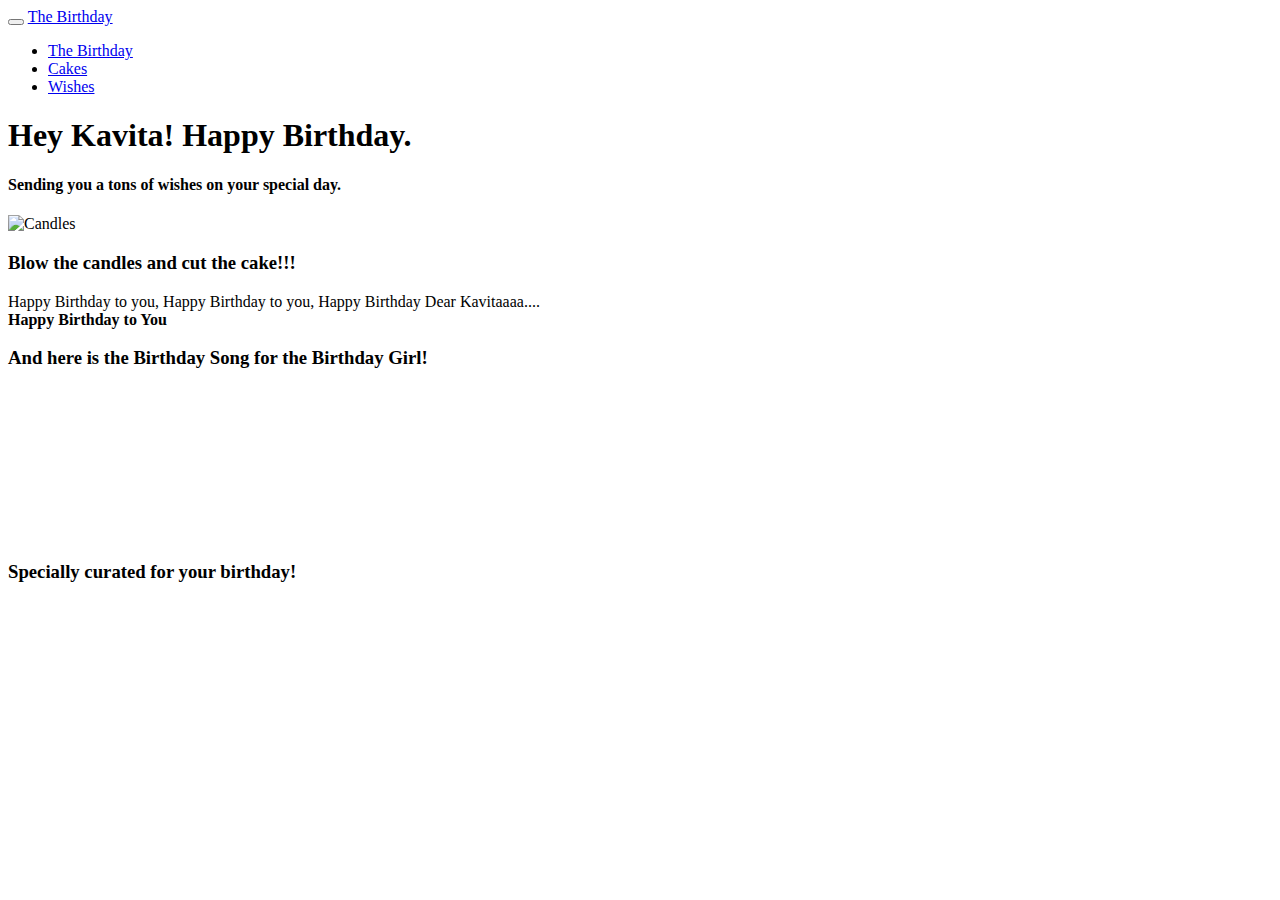
==== index.html @ 150cf218 "Added root files" ====
﻿<!DOCTYPE html>
<html lang="en">
<head>

    <meta charset="UTF-8">
    <meta http-equiv="X-UA-Compatible" content="IE=Edge">
    <meta name="description" content="This website is dedicated for the only one, Kavita! Wish you the best birthday, this year and every year here on!!">
    <meta name="keywords" content="happy,birthday,kavita">
    <meta name="author" content="himanshu">
    <meta name="viewport" content="width=device-width, initial-scale=1, maximum-scale=1">

    <title>Kavita | Happy Birthday 🎂</title>
    <link rel="stylesheet" href="css/bootstrap.min.css">
    <link rel="stylesheet" href="css/font-awesome.min.css">

    <link rel="shortcut icon" href="/favicon.ico" type="image/x-icon">
    <link rel="icon" href="/favicon.ico" type="image/x-icon">

    <!-- Main css -->
    <link rel="stylesheet" href="css/style.css">
    <link href="https://fonts.googleapis.com/css?family=Lora|Merriweather:300,400" rel="stylesheet">

</head>
<body>

    <!-- PRE LOADER -->

    <div class="preloader">
        <div class="sk-spinner sk-spinner-wordpress">
            <span class="sk-inner-circle"></span>
        </div>
    </div>

    <!-- Navigation section  -->

    <div class="navbar navbar-default navbar-static-top" role="navigation">
        <div class="container">

            <div class="navbar-header">
                <button class="navbar-toggle" data-toggle="collapse" data-target=".navbar-collapse">
                    <span class="icon icon-bar"></span>
                    <span class="icon icon-bar"></span>
                    <span class="icon icon-bar"></span>
                </button>
                <a href="index.html" class="navbar-brand">The Birthday</a>
            </div>
            <div class="collapse navbar-collapse">
                <ul class="nav navbar-nav navbar-right">
                    <li class="active"><a href="index.html">The Birthday</a></li>
                    <li><a href="cakes.html">Cakes</a></li>
                    <li><a href="wishes.html">Wishes</a></li>
                </ul>
            </div>
        </div>
    </div>

    <!-- Home Section -->

    <section id="home" class="main-home parallax-section">
        <div class="overlay"></div>
        <div id="particles-js"></div>
        <div class="container">
            <div class="row">

                <div class="col-md-12 col-sm-12">
                    <h1>Hey Kavita! Happy Birthday.</h1>
                    <h4>Sending you a tons of wishes on your special day.</h4>
                    <!--<a href="#blog" class="smoothScroll btn btn-default">Blow Candles</a>-->
                </div>

            </div>
        </div>
    </section>

    <!-- Blog Section -->

    <section id="blog">
        <div class="container">
            <div class="row">
                <div class="col-md-offset-1 col-md-10 col-sm-12">
                    <div class="blog-post-thumb">
                        <div class="blog-post-image">
                            <img src="images/candles.gif" class="img-responsive" alt="Candles" style="width:100%">
                            <!--<img src="images/blog-image1.jpg" class="img-responsive" alt="Blog Image">-->
                        </div>
                        <div class="blog-post-title">
                            <h3>Blow the candles and cut the cake!!!</h3>
                        </div>
                        <div class="blog-post-des">
                            <p>
                                Happy Birthday to you, Happy Birthday to you, Happy Birthday Dear Kavitaaaa.... <br />
                                <b>Happy Birthday to You</b>
                            </p>
                            <!--<a href="single-post.html" class="btn btn-default">Continue Reading</a>-->
                        </div>
                    </div>

                    <div class="blog-post-thumb">
                        <div class="blog-post-title">
                            <h3>And here is the Birthday Song for the Birthday Girl!</h3>
                        </div>
                        <div class="blog-post-video">
                            <div class="embed-responsive embed-responsive-16by9">
                                <!--<iframe class="embed-responsive-item" src="https://www.youtube.com/embed/Pgmx7z49OEk" allowfullscreen></iframe>-->
                                <iframe class="embed-responsive-item" src="https://www.youtube.com/embed/_z-1fTlSDF0?autoplay=0" frameborder="0" allow="accelerometer; autoplay; encrypted-media; gyroscope; picture-in-picture" allowfullscreen></iframe>
                            </div>
                        </div>
                    </div>
                </div>
            </div>
        </div>
    </section>

    <!-- Footer Section -->

    <footer>
        <div class="container">
            <div class="row">
                <div class="col-md-10 col-md-offset-1 col-sm-12">
                    <h3>Specially curated for your birthday!</h3>
                </div>
            </div>
        </div>
    </footer>

    <!-- Back top -->
    <a href="#back-top" class="go-top"><i class="fa fa-angle-up"></i></a>

    <!-- SCRIPTS -->

    <script src="js/jquery.js"></script>
    <script src="js/bootstrap.min.js"></script>
    <script src="js/particles.min.js"></script>
    <script src="js/app.js"></script>
    <script src="js/jquery.parallax.js"></script>
    <script src="js/smoothscroll.js"></script>
    <script src="js/custom.js"></script>

</body>
</html>
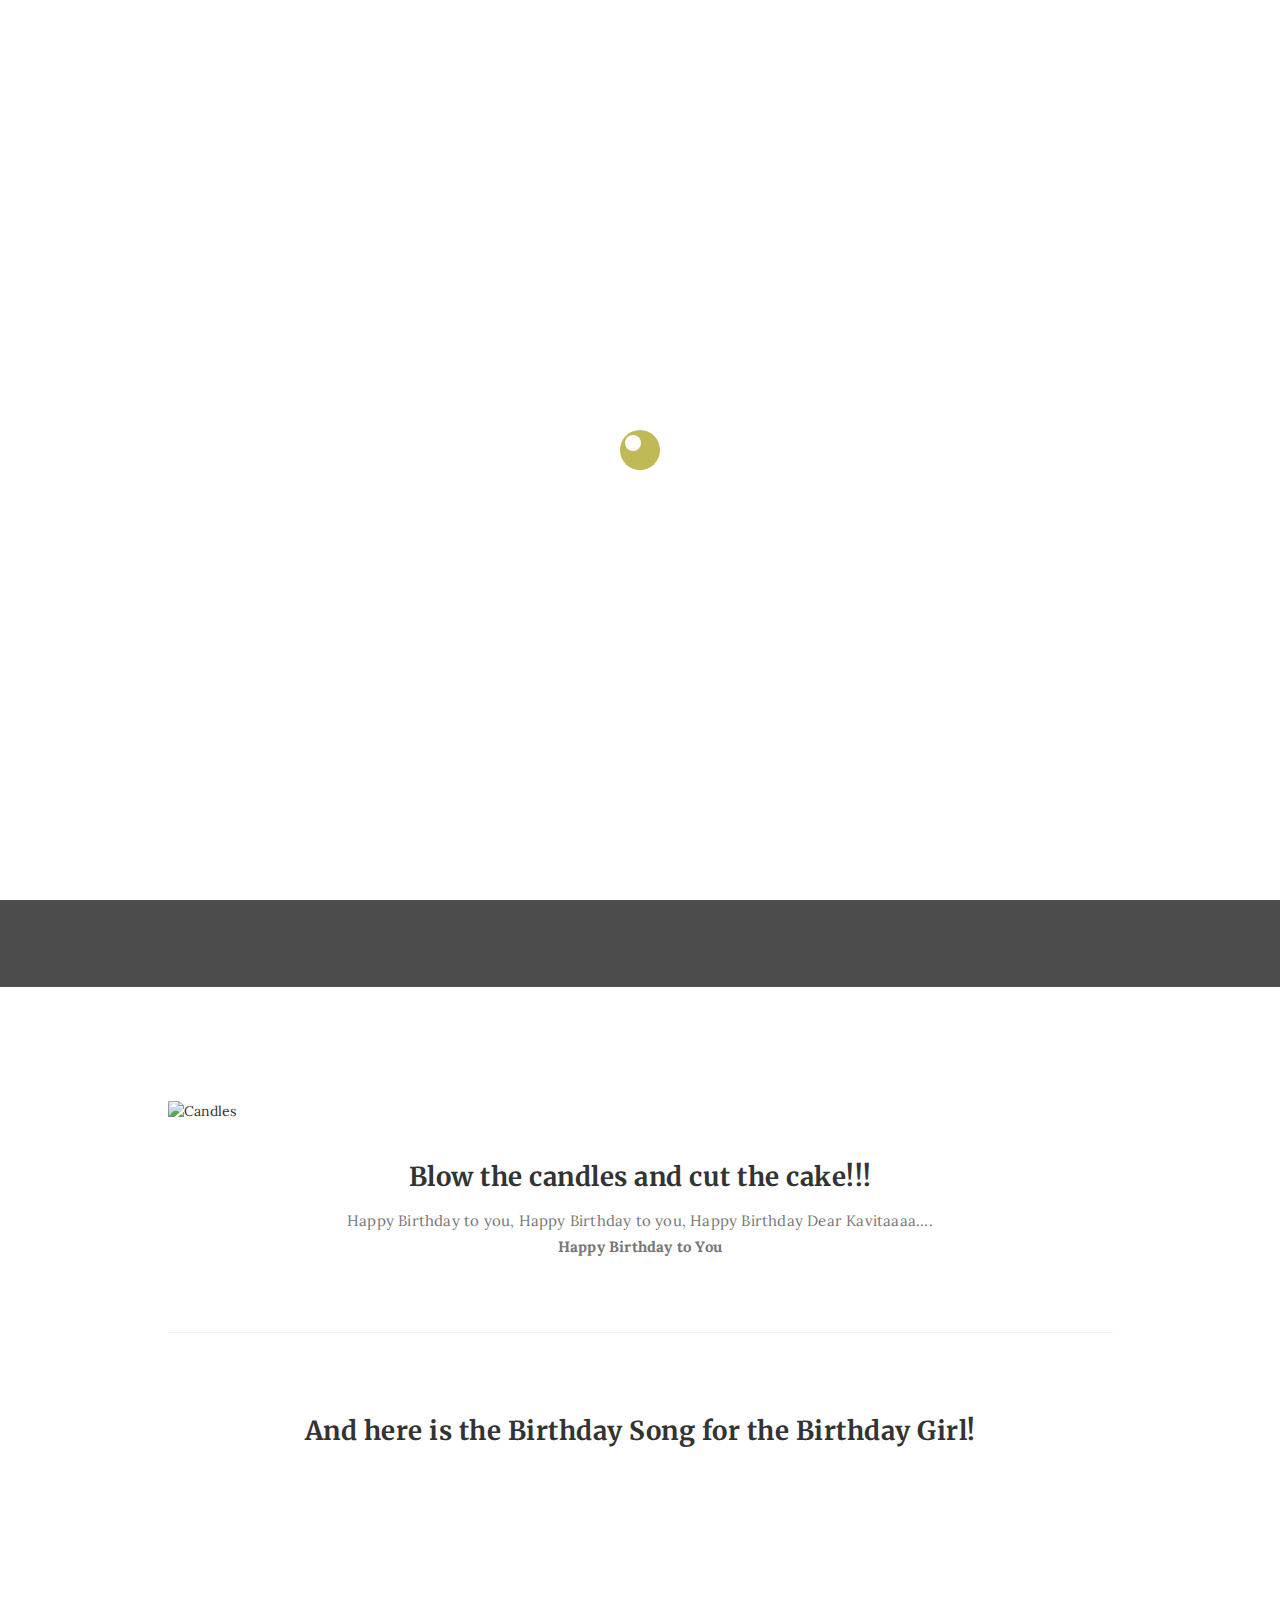
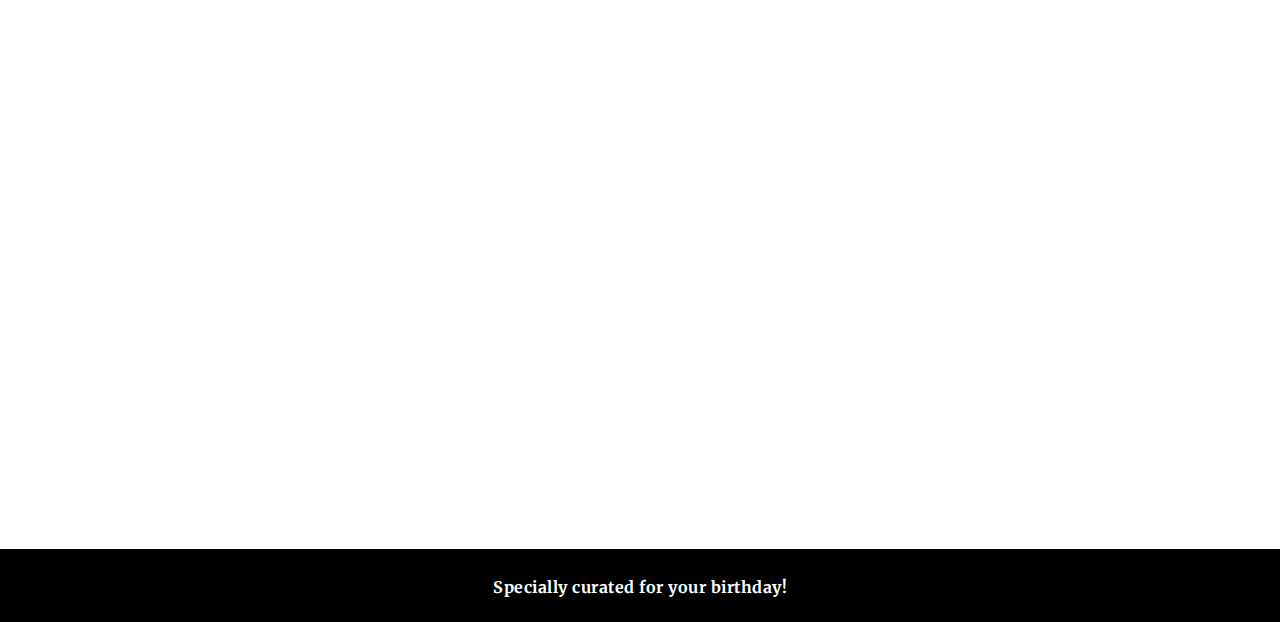
==== commit 4f8d299b: "Updated favicon" ====
--- a/index.html
+++ b/index.html
@@ -13,8 +13,8 @@
     <link rel="stylesheet" href="css/bootstrap.min.css">
     <link rel="stylesheet" href="css/font-awesome.min.css">
 
-    <link rel="shortcut icon" href="/favicon.ico" type="image/x-icon">
-    <link rel="icon" href="/favicon.ico" type="image/x-icon">
+    <link rel="shortcut icon" href="favicon.ico" type="image/x-icon">
+    <link rel="icon" href="favicon.ico" type="image/x-icon">
 
     <!-- Main css -->
     <link rel="stylesheet" href="css/style.css">
--- a/css/style.css
+++ b/css/style.css
@@ -0,0 +1,796 @@
+/*
+
+Template 2085 Neuron
+
+http://www.tooplate.com/view/2085-neuron
+
+*/
+
+body {
+    background: #ffffff;
+    font-family: 'Lora', serif;
+    font-style: normal;
+    font-weight: 300;
+    overflow-x: hidden;
+}
+
+
+/*---------------------------------------
+    Typorgraphy              
+-----------------------------------------*/
+
+h1, h2, h3, h4, h5, h6 {
+    font-family: 'Merriweather', serif;
+    font-style: normal;
+    font-weight: bold;
+    letter-spacing: 0.5px;
+}
+
+h1 {
+    font-size: 62px;
+    padding-bottom: 14px;
+    margin-bottom: 0px;
+}
+
+h2 {
+    font-size: 32px;
+}
+
+h2, h3 {
+    padding-bottom: 6px;
+    text-align: center;
+}
+
+h3 {
+    font-size: 26px;
+}
+
+h4 {
+    color: #666;
+    font-size: 12px;
+    font-weight: normal;
+    letter-spacing: 2px;
+}
+
+p {
+    color: #777;
+    font-size: 15px;
+    font-weight: 300;
+    line-height: 26px;
+    letter-spacing: 0.2px;
+    text-align: center;
+}
+
+.btn-success:focus {
+    background-color: #000;
+    border-color: transparent;
+}
+
+
+/*---------------------------------------
+    General               
+-----------------------------------------*/
+
+html {
+    -webkit-font-smoothing: antialiased;
+}
+
+a {
+    color: #4d638c;
+    -webkit-transition: 0.5s;
+    -o-transition: 0.5s;
+    transition: 0.5s;
+    text-decoration: none !important;
+}
+
+    a:hover, a:active, a:focus {
+        color: #4d638c;
+        outline: none;
+    }
+
+* {
+    -webkit-box-sizing: border-box;
+    -moz-box-sizing: border-box;
+    box-sizing: border-box;
+}
+
+    *:before,
+    *:after {
+        -webkit-box-sizing: border-box;
+        -moz-box-sizing: border-box;
+        box-sizing: border-box;
+    }
+
+#about,
+#gallery,
+#contact,
+#blog,
+#blog-single-post {
+    padding-top: 60px;
+    padding-bottom: 80px;
+}
+
+.main-about,
+.main-single-post,
+.main-gallery,
+.main-contact {
+    height: 65vh;
+}
+
+.overlay {
+    background: rgba(0,0,0,0.7 );
+    width: 100%;
+    height: 100vh;
+    position: absolute;
+    top: 0;
+    left: 0;
+    right: 0;
+    bottom: 0;
+}
+
+.parallax-section {
+    background-attachment: fixed !important;
+    background-size: cover !important;
+    overflow: hidden;
+}
+
+
+/*---------------------------------------
+    Preloader section              
+-----------------------------------------*/
+
+.preloader {
+    position: fixed;
+    top: 0;
+    left: 0;
+    width: 100%;
+    height: 100%;
+    z-index: 99999;
+    display: flex;
+    flex-flow: row nowrap;
+    justify-content: center;
+    align-items: center;
+    background: none repeat scroll 0 0 #ffffff;
+}
+
+.sk-spinner-wordpress.sk-spinner {
+    background-color: #bfba55;
+    width: 40px;
+    height: 40px;
+    border-radius: 40px;
+    position: relative;
+    -webkit-animation: sk-innerCircle 1s linear infinite;
+    animation: sk-innerCircle 1s linear infinite;
+}
+
+.sk-spinner-wordpress .sk-inner-circle {
+    display: block;
+    background-color: #ffffff;
+    width: 16px;
+    height: 16px;
+    position: absolute;
+    border-radius: 8px;
+    top: 5px;
+    left: 5px;
+}
+
+@-webkit-keyframes sk-innerCircle {
+    0% {
+        -webkit-transform: rotate(0);
+        transform: rotate(0);
+    }
+
+    100% {
+        -webkit-transform: rotate(360deg);
+        transform: rotate(360deg);
+    }
+}
+
+@keyframes sk-innerCircle {
+    0% {
+        -webkit-transform: rotate(0);
+        transform: rotate(0);
+    }
+
+    100% {
+        -webkit-transform: rotate(360deg);
+        transform: rotate(360deg);
+    }
+}
+
+
+
+/*---------------------------------------
+    Main Navigation             
+-----------------------------------------*/
+
+.navbar-default {
+    background: #ffffff;
+    margin: 0 !important;
+    padding: 18px 0;
+}
+
+    .navbar-default .navbar-brand {
+        color: #555;
+        font-family: 'Merriweather', serif;
+        font-weight: bold;
+        text-transform: uppercase;
+        letter-spacing: 4px;
+        margin: 0;
+    }
+
+    .navbar-default .navbar-nav li a {
+        color: #777;
+        font-size: 16px;
+        letter-spacing: 1px;
+        -webkit-transition: all 0.4s ease-in-out;
+        transition: all 0.4s ease-in-out;
+        padding-right: 22px;
+        padding-left: 22px;
+    }
+
+    .navbar-default .navbar-nav > li a:hover {
+        color: #bfba55 !important;
+    }
+
+    .navbar-default .navbar-nav > li > a:hover,
+    .navbar-default .navbar-nav > li > a:focus {
+        color: #606066;
+        background-color: transparent;
+    }
+
+    .navbar-default .navbar-nav li a:hover,
+    .navbar-default .navbar-nav .active > a {
+        color: #bfba55;
+    }
+
+    .navbar-default .navbar-nav > .active > a,
+    .navbar-default .navbar-nav > .active > a:hover,
+    .navbar-default .navbar-nav > .active > a:focus {
+        color: #bfba55;
+        background-color: transparent;
+    }
+
+    .navbar-default .navbar-toggle {
+        border: none;
+        padding-top: 10px;
+    }
+
+        .navbar-default .navbar-toggle .icon-bar {
+            background: #bfba55;
+            border-color: transparent;
+        }
+
+        .navbar-default .navbar-toggle:hover,
+        .navbar-default .navbar-toggle:focus {
+            background-color: transparent;
+        }
+
+
+
+/*---------------------------------------
+    Home section              
+-----------------------------------------*/
+
+#home {
+    background-size: cover;
+    background-position: center center;
+    color: #ffffff;
+    display: -webkit-box;
+    display: -webkit-flex;
+    display: -ms-flexbox;
+    display: flex;
+    -webkit-box-align: center;
+    -webkit-align-items: center;
+    -ms-flex-align: center;
+    align-items: center;
+    position: relative;
+    text-align: center;
+}
+
+.main-home {
+    background: url('../images/wall.jpg') no-repeat;
+    /*background: url('../images/home-bg.jpg') no-repeat;*/
+    height: 100vh;
+}
+
+.main-about {
+    background: url('../images/studio.jpg') no-repeat;
+    /*background: url('../images/about-bg.jpg') no-repeat;*/
+}
+
+.main-single-post {
+    background: url('../images/single-post-bg.jpg') no-repeat;
+}
+
+.main-gallery {
+    /*background: url('../images/gallery-bg.jpg') no-repeat;*/
+    background: url('../images/caketop.jpeg') no-repeat;
+}
+
+.main-contact {
+    background: url('../images/contact-bg.jpg') no-repeat;
+}
+
+#particles-js {
+    position: absolute;
+    width: 100%;
+    height: 100vh;
+    top: 0;
+    left: 0;
+}
+
+#home h4 {
+    color: #bfba55;
+}
+
+#home .btn {
+    background: #ffffff;
+    border: 2px solid #ffffff;
+    border-radius: 100px;
+    color: #444;
+    font-family: 'Merriweather', serif;
+    font-size: 10px;
+    font-weight: bold;
+    letter-spacing: 2px;
+    text-transform: uppercase;
+    padding: 13px 22px;
+    margin-top: 42px;
+    transition: all 0.4s ease-in-out;
+}
+
+    #home .btn:hover {
+        background: transparent;
+        border-color: #ffffff;
+        color: #ffffff;
+    }
+
+
+
+/*---------------------------------------
+   About section              
+-----------------------------------------*/
+
+#about .col-md-6 {
+    padding-top: 22px;
+    padding-bottom: 32px;
+}
+
+    #about .col-md-6 img {
+        padding: 22px 0px 22px 22px;
+    }
+
+#about .col-md-4 {
+    padding-bottom: 32px;
+}
+
+    #about .col-md-4 img {
+        padding-top: 12px;
+    }
+
+
+
+/*---------------------------------------
+   Gallery section              
+-----------------------------------------*/
+
+#gallery span {
+    display: block;
+    padding-bottom: 32px;
+}
+
+#gallery .col-md-6 {
+    padding-left: 0px;
+    padding-right: 0px;
+}
+
+#gallery .gallery-thumb {
+    background-color: #ffffff;
+    box-shadow: 0px 1px 2px 0px rgba(90, 91, 95, 0.15);
+    cursor: pointer;
+    display: block;
+    position: relative;
+    top: 0px;
+    transition: all 0.4s ease-in-out;
+}
+
+    #gallery .gallery-thumb:hover {
+        box-shadow: 0px 16px 22px 0px rgba(90, 91, 95, 0.3);
+        top: -5px;
+    }
+
+    #gallery .gallery-thumb img {
+        width: 100%;
+    }
+
+#gallery .col-md-12 p {
+    padding-top: 22px;
+    text-align: center;
+}
+
+
+
+/*---------------------------------------
+   Contact section              
+-----------------------------------------*/
+
+#contact .col-md-4 {
+    padding-left: 0px;
+}
+
+#contact .col-md-12 {
+    padding-left: 0;
+}
+
+#contact form {
+    padding-top: 32px;
+}
+
+#contact .form-control {
+    border: 2px solid #f0f0f0;
+    box-shadow: none;
+    margin-top: 10px;
+    margin-bottom: 10px;
+    transition: all 0.4s ease-in-out;
+}
+
+    #contact .form-control:hover {
+        border-color: #555;
+    }
+
+#contact input {
+    height: 50px;
+}
+
+    #contact input[type="submit"] {
+        background: #bfba55;
+        border-radius: 100px;
+        border: none;
+        color: #ffffff;
+        font-weight: bold;
+        transition: all 0.4s ease-in-out;
+    }
+
+        #contact input[type="submit"]:hover {
+            background: #333;
+        }
+
+
+
+/*---------------------------------------
+   Blog section              
+-----------------------------------------*/
+
+.blog-post-thumb {
+    border-bottom: 1px solid #f0f0f0;
+    padding-top: 32px;
+    padding-bottom: 62px;
+    margin-bottom: 32px;
+}
+
+    .blog-post-thumb:last-child {
+        border-bottom: 0px;
+        padding-bottom: 32px;
+        margin-bottom: 0px;
+    }
+
+.blog-post-image,
+.blog-post-video {
+    padding-top: 22px;
+    padding-bottom: 22px;
+    width: 100%;
+}
+
+    #about img,
+    .blog-post-image img {
+        border-radius: 1px;
+    }
+
+.blog-post-title a {
+    color: #222;
+}
+
+    .blog-post-title a:hover {
+        color: #bfba55;
+    }
+
+.blog-post-format {
+    padding-bottom: 22px;
+}
+
+    .blog-post-format span {
+        letter-spacing: 0.5px;
+        padding-right: 12px;
+    }
+
+        .blog-post-format span a {
+            color: #333;
+        }
+
+        .blog-post-format span img {
+            display: inline-block;
+            width: 42px;
+            margin-right: 4px;
+        }
+
+.blog-post-des blockquote {
+    margin: 22px;
+}
+
+.blog-post-des .btn {
+    border-radius: 100px;
+    color: #777;
+    font-weight: bold;
+    letter-spacing: 1px;
+    padding: 14px 28px;
+    margin-top: 26px;
+    transition: all 0.4s ease-in-out;
+}
+
+    .blog-post-des .btn:hover {
+        background: #bfba55;
+        border-color: transparent;
+        color: #ffffff;
+    }
+
+.blog-author {
+    border-top: 1px solid #f0f0f0;
+    border-bottom: 1px solid #f0f0f0;
+    padding-top: 32px;
+    padding-bottom: 32px;
+    margin-top: 42px;
+    margin-bottom: 42px;
+}
+
+    .blog-author .media img {
+        display: inline-block;
+        width: 90px;
+        margin-right: 12px;
+    }
+
+    .blog-author .media a,
+    .blog-comment .media h3 {
+        color: #444;
+        font-size: 18px;
+        letter-spacing: 1px;
+    }
+
+.blog-comment {
+    border-bottom: 1px solid #f0f0f0;
+    padding-bottom: 32px;
+    margin-bottom: 42px;
+}
+
+    .blog-comment .media:nth-child(2) {
+        padding-top: 22px;
+    }
+
+    .blog-comment .media img {
+        width: 82px;
+        margin-right: 12px;
+    }
+
+    .blog-comment .media h3 {
+        display: inline-block;
+        padding-right: 14px;
+    }
+
+
+.blog-comment-form h3 {
+    padding-bottom: 18px;
+}
+
+#about .col-md-6, #about .col-md-4,
+.blog-comment-form .col-md-4 {
+    padding-left: 0px;
+}
+
+.blog-comment-form .form-control {
+    box-shadow: none;
+    border: 2px solid #f0f0f0;
+    margin-top: 10px;
+    margin-bottom: 10px;
+    transition: all 0.4s ease-in-out;
+}
+
+    .blog-comment-form .form-control:hover {
+        border-color: #555;
+    }
+
+.blog-comment-form input {
+    height: 45px;
+}
+
+    .blog-comment-form input[type="submit"] {
+        background: #bfba55;
+        border-radius: 100px;
+        border: none;
+        color: #ffffff;
+        font-weight: bold;
+        transition: all 0.4s ease-in-out;
+    }
+
+        .blog-comment-form input[type="submit"]:hover {
+            background: #333;
+            border-color: transparent;
+            color: #ffffff;
+        }
+
+
+
+/*---------------------------------------
+   Blog Single Post section              
+-----------------------------------------*/
+
+#blog-single-post .blog-single-post-image {
+    padding-top: 22px;
+}
+
+    #blog-single-post .blog-single-post-image .col-md-4 {
+        padding-left: 0px;
+        padding-right: 0px;
+        padding-bottom: 22px;
+    }
+
+    #blog-single-post .blog-single-post-image img {
+        border-radius: 1px;
+        padding-right: 12px;
+    }
+
+#blog-single-post .blog-post-des h3 {
+    padding-top: 16px;
+}
+
+
+
+/*---------------------------------------
+   Footer section              
+-----------------------------------------*/
+
+footer {
+    background: #000;
+    color: #ffffff;
+    padding: 10px 0px;
+    position: relative;
+}
+
+    footer .col-md-4 .fa {
+        color: #ffffff;
+        padding-right: 8px;
+    }
+
+    footer hr {
+        border-color: #121212;
+        margin-top: 62px;
+        margin-bottom: 42px;
+    }
+
+    footer .footer-copyright {
+        padding-top: 12px;
+    }
+
+    footer h3 {
+        font-size: medium;
+    }
+
+
+
+/* Back top */
+.go-top {
+    background-color: #ffffff;
+    box-shadow: 1px 1.732px 12px 0px rgba( 0, 0, 0, .14 ), 1px 1.732px 3px 0px rgba( 0, 0, 0, .12 );
+    transition: all 1s ease;
+    bottom: 2em;
+    right: 2em;
+    color: #333;
+    font-size: 24px;
+    display: none;
+    position: fixed;
+    text-decoration: none;
+    width: 40px;
+    height: 40px;
+    line-height: 38px;
+    text-align: center;
+    border-radius: 100%;
+}
+
+    .go-top:hover {
+        background: #bfba55;
+        color: #ffffff;
+    }
+
+
+
+/*---------------------------------------
+   Social icon             
+-----------------------------------------*/
+
+.social-icon {
+    position: relative;
+    padding: 0;
+    margin: 0;
+    text-align: center;
+}
+
+    .social-icon li {
+        display: inline-block;
+        list-style: none;
+    }
+
+        .social-icon li a {
+            border: 2px solid #292929;
+            color: #292929;
+            border-radius: 100px;
+            cursor: pointer;
+            font-size: 16px;
+            text-decoration: none;
+            transition: all 0.4s ease-in-out;
+            width: 50px;
+            height: 50px;
+            line-height: 50px;
+            text-align: center;
+            vertical-align: middle;
+            position: relative;
+            margin: 22px 12px 10px 12px;
+        }
+
+            .social-icon li a:hover {
+                border-color: #bfba55;
+                color: #bfba55;
+                transform: scale(1.1);
+            }
+
+
+
+/*---------------------------------------
+   Mobile Responsive         
+-----------------------------------------*/
+
+@media (max-width: 980px) {
+
+    .main-about,
+    .main-single-post,
+    .main-gallery,
+    .main-contact {
+        height: 35vh;
+    }
+}
+
+
+@media (max-width: 768px) {
+
+    h1 {
+        font-size: 52px;
+    }
+
+    h2 {
+        font-size: 26px;
+    }
+
+    #about .col-md-6 img {
+        padding-left: 0px;
+    }
+
+    #blog-single-post .blog-single-post-image img {
+        padding-bottom: 22px;
+    }
+
+    footer .col-md-4 {
+        padding-top: 22px;
+    }
+}
+
+
+@media (max-width: 650px) {
+
+    h1 {
+        font-size: 42px;
+    }
+
+    #about, #gallery,
+    #contact,
+    #blog, #blog-single-post {
+        padding-top: 60px;
+        padding-bottom: 60px;
+    }
+}
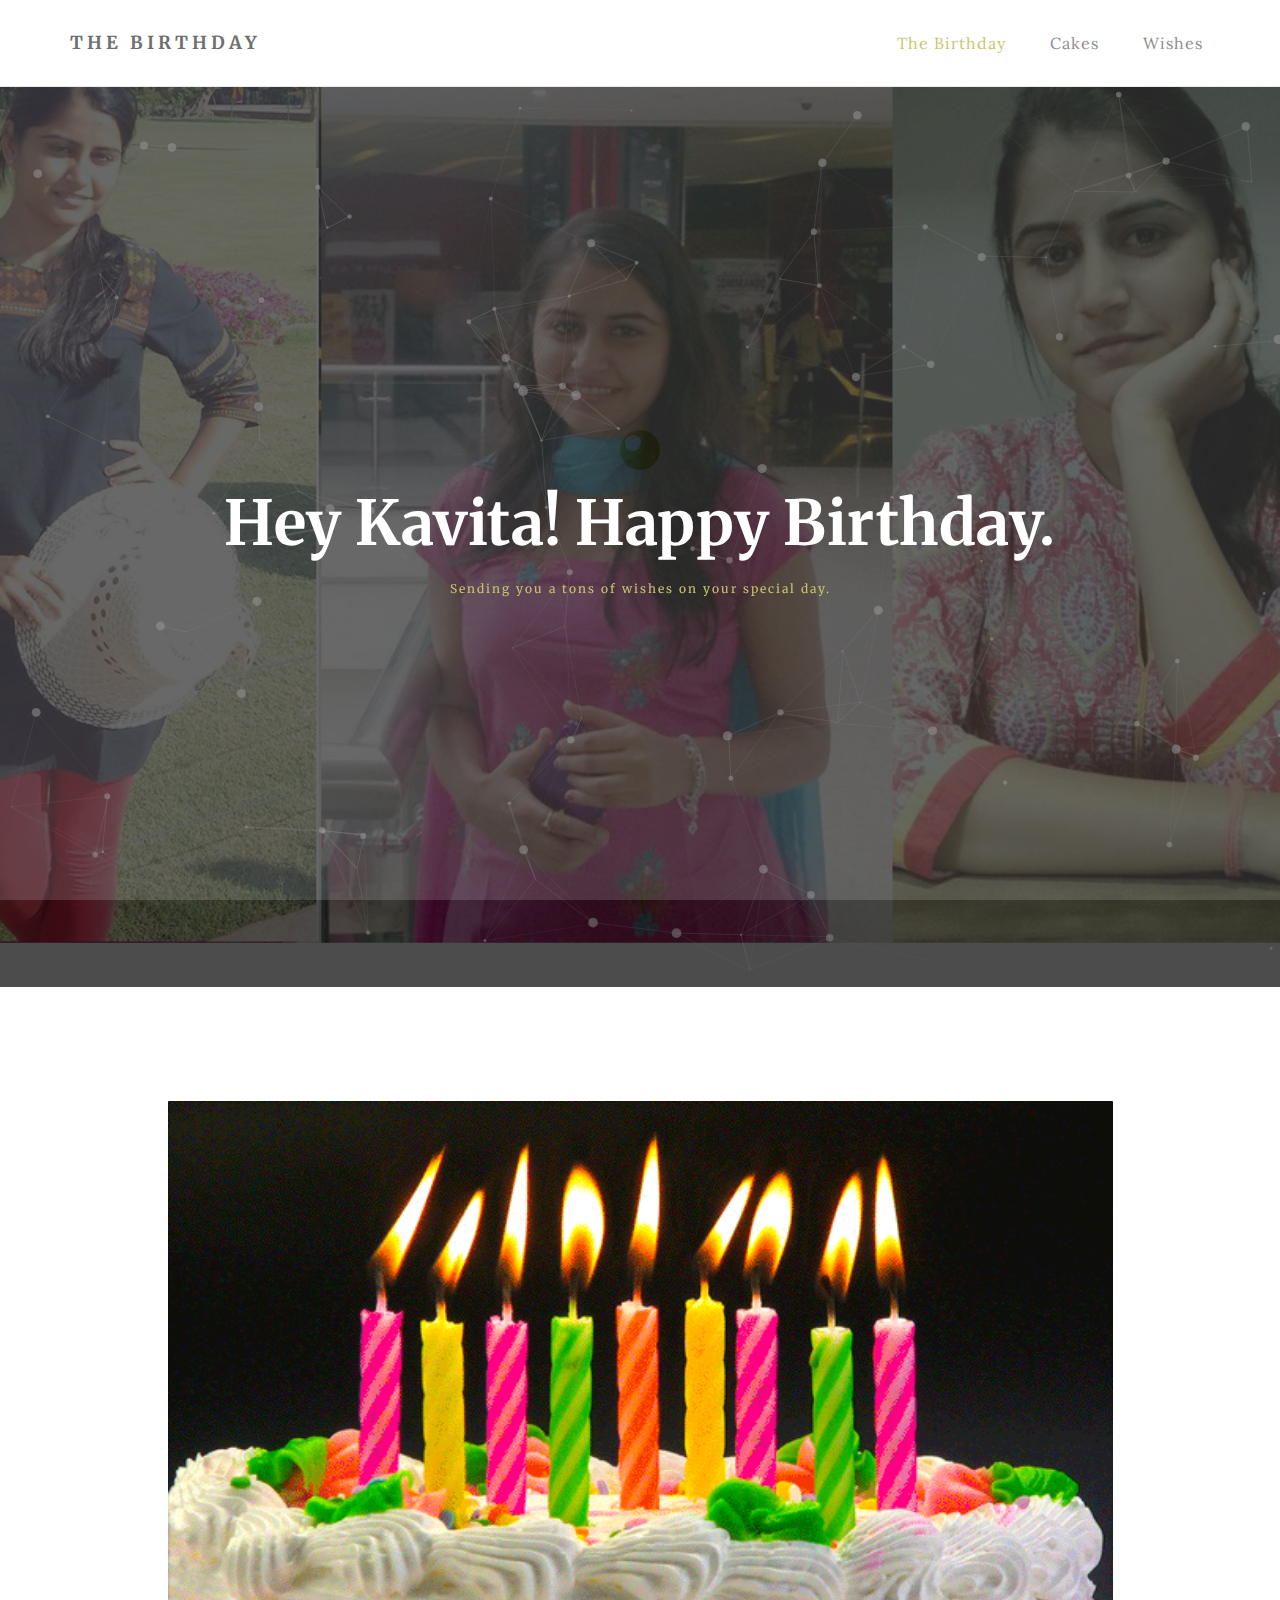
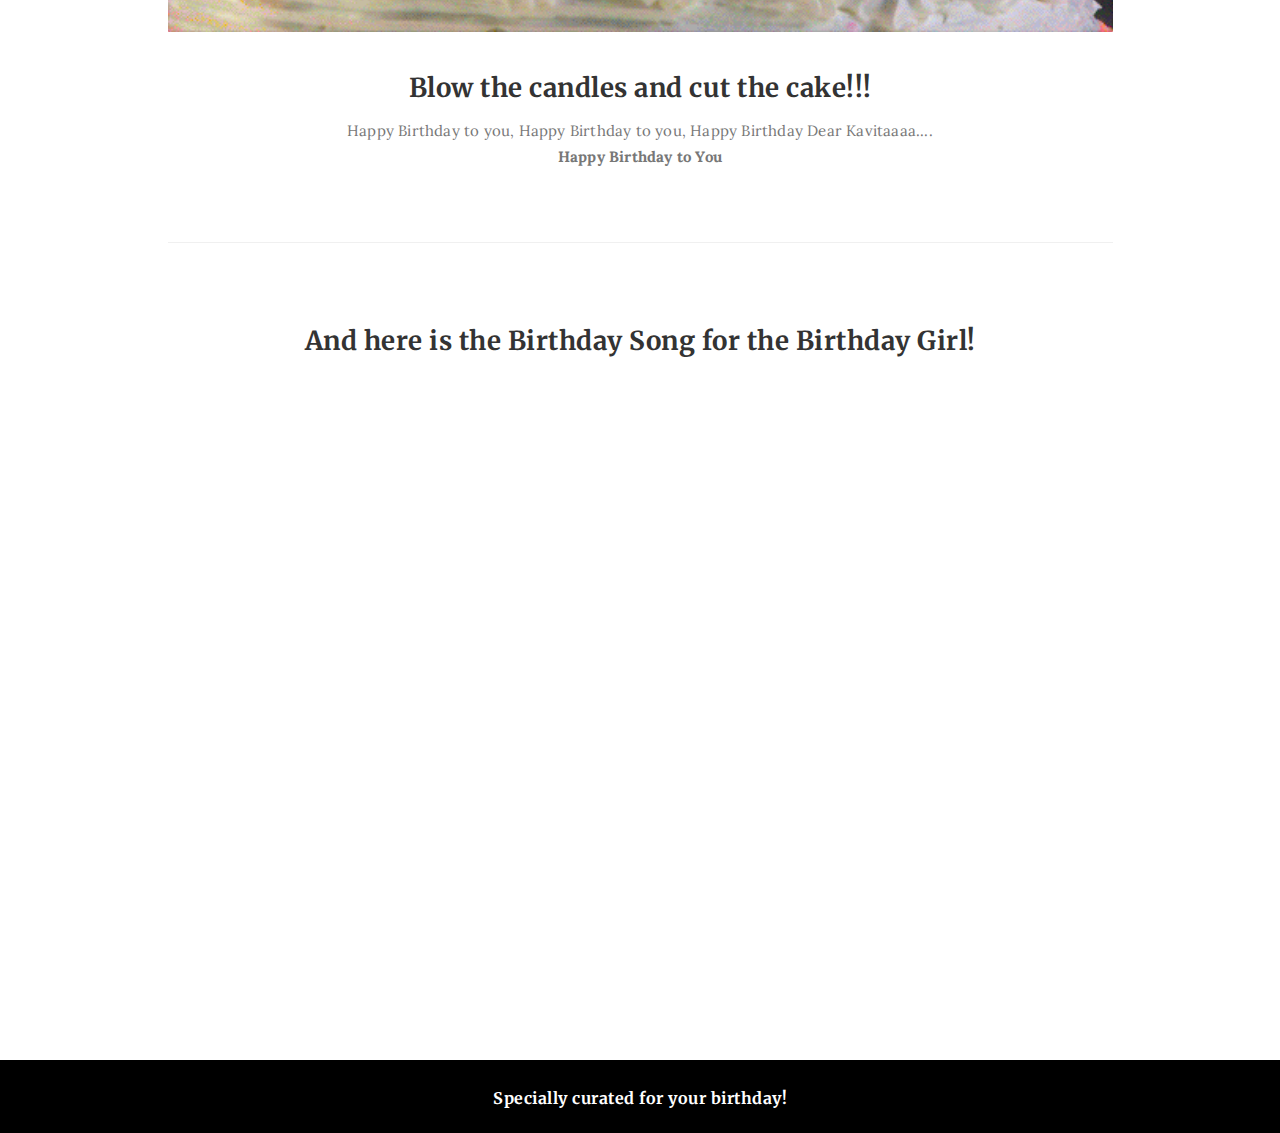
==== commit fcfa763e: "Updated Meta desc" ====
--- a/index.html
+++ b/index.html
@@ -4,7 +4,7 @@
 
     <meta charset="UTF-8">
     <meta http-equiv="X-UA-Compatible" content="IE=Edge">
-    <meta name="description" content="This website is dedicated for the only one, Kavita! Wish you the best birthday, this year and every year here on!!">
+    <meta name="description" content="This website is dedicated to the only one, Kavita! Wish you the best birthday, this year and every year here on!!">
     <meta name="keywords" content="happy,birthday,kavita">
     <meta name="author" content="himanshu">
     <meta name="viewport" content="width=device-width, initial-scale=1, maximum-scale=1">
